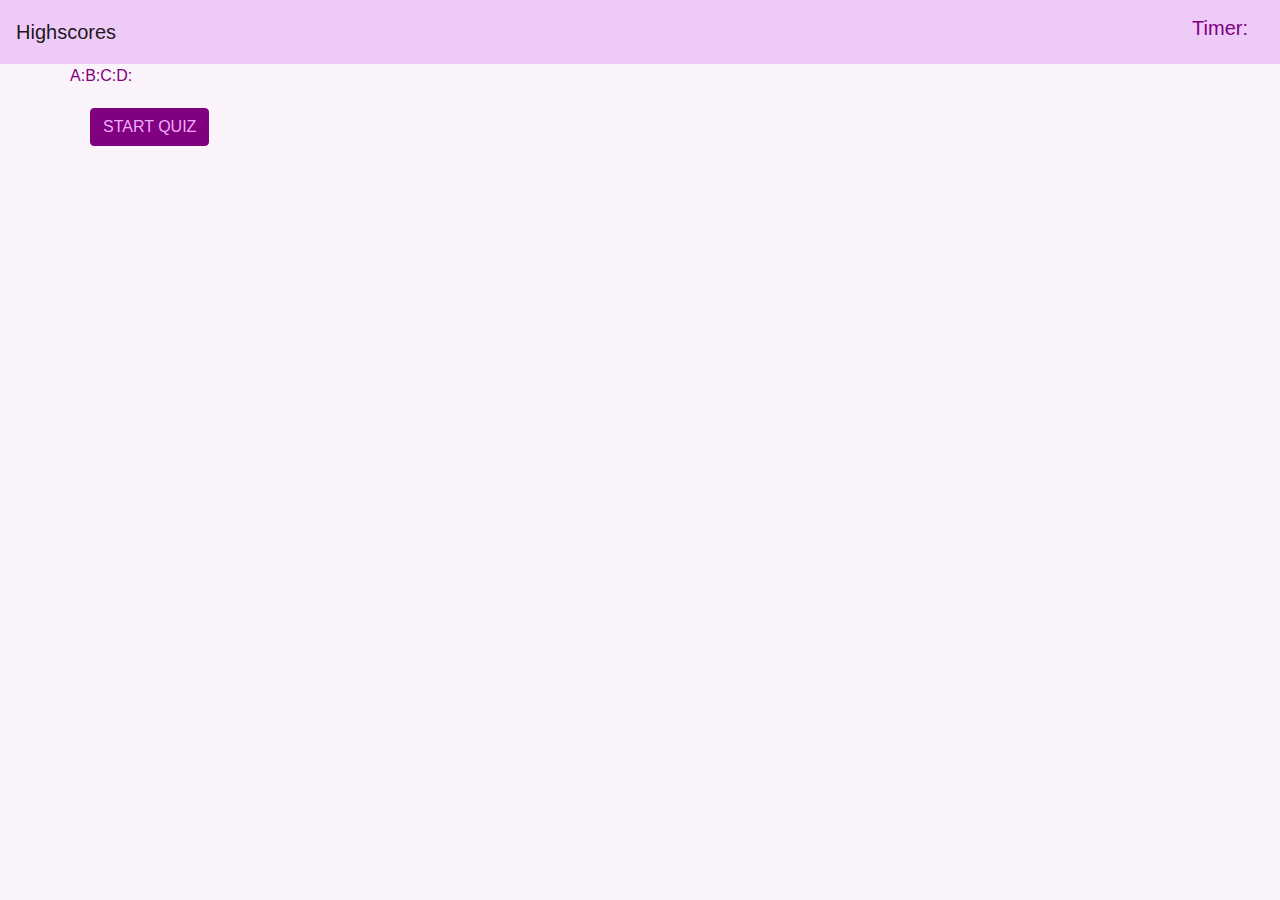
==== index.html @ 0ba2a4ae "add all files" ====
<!DOCTYPE html>
<html lang="en">
<head>
    <meta charset="UTF-8">
    <meta name="viewport" content="width=device-width, initial-scale=1.0">
    <meta http-equiv="X-UA-Compatible" content="ie=edge">
    <link rel="stylesheet" href="https://stackpath.bootstrapcdn.com/bootstrap/4.4.1/css/bootstrap.min.css" integrity="sha384-Vkoo8x4CGsO3+Hhxv8T/Q5PaXtkKtu6ug5TOeNV6gBiFeWPGFN9MuhOf23Q9Ifjh" crossorigin="anonymous">
    <link rel = "javascript" href = "script.js">
    <link rel = "stylesheet" href = "style.css">

    <title>QUIZ</title>
</head>
<body>

    <nav class="navbar navbar-light" style="background-color: #edcaf7;">
        
        <a class="navbar-brand" href="highscores.html">Highscores</a>

        <ul class="nav justify-content-end">
            <li class="nav-item">
              <h5 class="nav-link disable">Timer:<span id = "timer"></span></h5>
            </li>
        </ul>
        
    </nav>

    <div class = "container justify-content-center">
        
        <div class = "row">
            <span id = "question"></span>
        </div>

        <div class = "row" id="choices">
            <div class="choice" >A:<span id="A"></span></div>
            <div class="choice" >B:<span id="B"></span></div>
            <div class="choice" >C:<span id="C"></span></div>
            <div class="choice" >D:<span id="D"></span></div>
        </div>

        <div class = "row">
            <span id = "rightWrong"></span>
        </div>
        
        <div class = "row">
        <button class = "btn" id = "start" >START QUIZ</button>
        </div>


    </div>


    

    
</body>
</html>
---- style.css ----
body {
    background-color: rgb(250, 243, 250);
    color: purple;
}

body a {
    color: purple; 
}

.navbar-brand:hover {
    text-decoration: underline;
}

.btn {
    margin: 20px;
    background-color: purple;
    border-color: purple;
    color: rgb(238, 173, 247);
}

.btn:hover {
    background-color: purple;
    border-color: white;
    color: rgb(238, 173, 247);
}
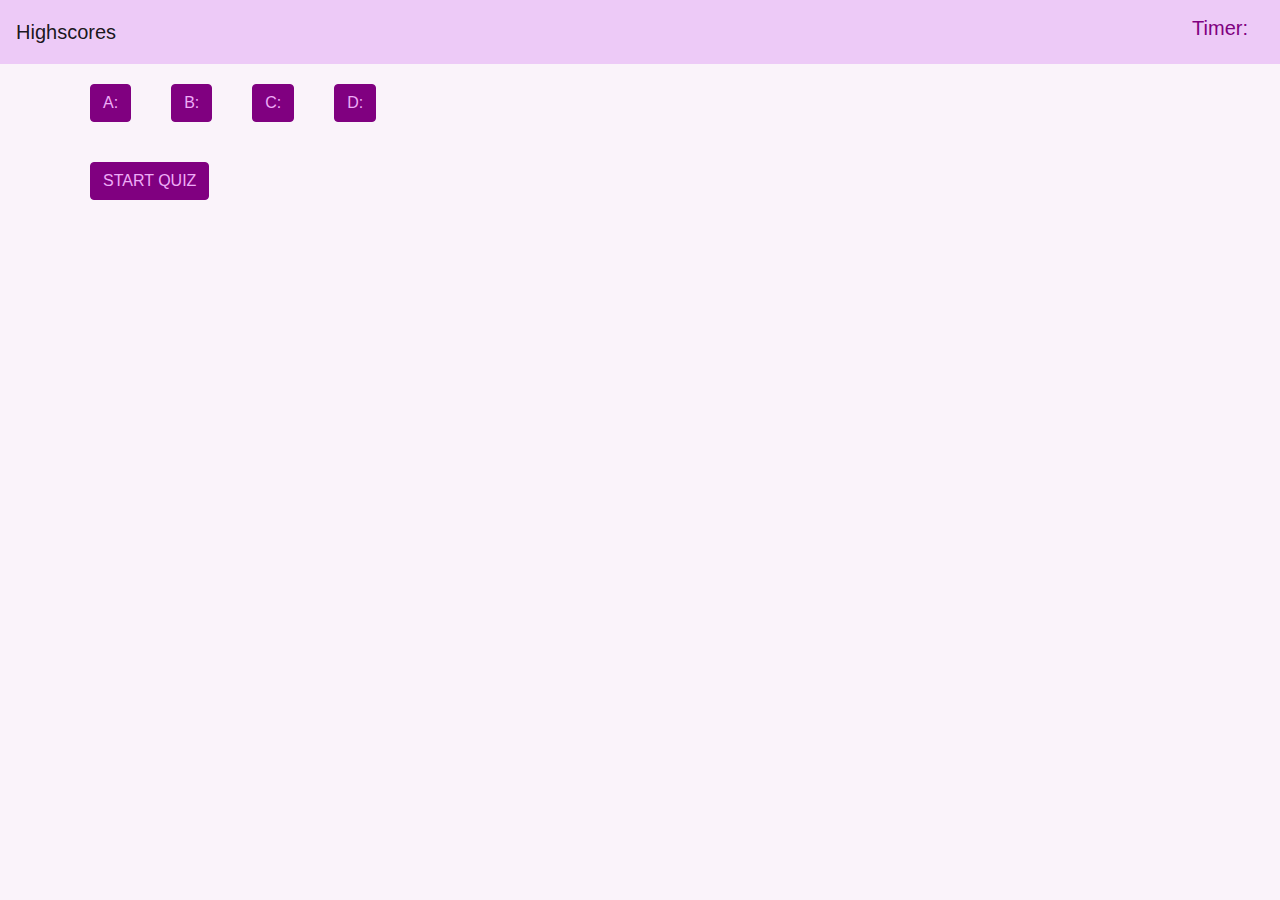
==== commit 7f6732ea: "started created functions" ====
--- a/index.html
+++ b/index.html
@@ -5,7 +5,7 @@
     <meta name="viewport" content="width=device-width, initial-scale=1.0">
     <meta http-equiv="X-UA-Compatible" content="ie=edge">
     <link rel="stylesheet" href="https://stackpath.bootstrapcdn.com/bootstrap/4.4.1/css/bootstrap.min.css" integrity="sha384-Vkoo8x4CGsO3+Hhxv8T/Q5PaXtkKtu6ug5TOeNV6gBiFeWPGFN9MuhOf23Q9Ifjh" crossorigin="anonymous">
-    <link rel = "javascript" href = "script.js">
+    
     <link rel = "stylesheet" href = "style.css">
 
     <title>QUIZ</title>
@@ -31,10 +31,10 @@
         </div>
 
         <div class = "row" id="choices">
-            <div class="choice" >A:<span id="A"></span></div>
-            <div class="choice" >B:<span id="B"></span></div>
-            <div class="choice" >C:<span id="C"></span></div>
-            <div class="choice" >D:<span id="D"></span></div>
+            <button class="btn" >A:<span id="a"></span></button>
+            <button class="btn" >B:<span id="b"></span></button>
+            <button class="btn" >C:<span id="c"></span></button>
+            <button class="btn" >D:<span id="d"></span></button>
         </div>
 
         <div class = "row">
@@ -51,6 +51,6 @@
 
     
 
-    
+    <script rel = "javascript" src = "script.js"></script>
 </body>
 </html>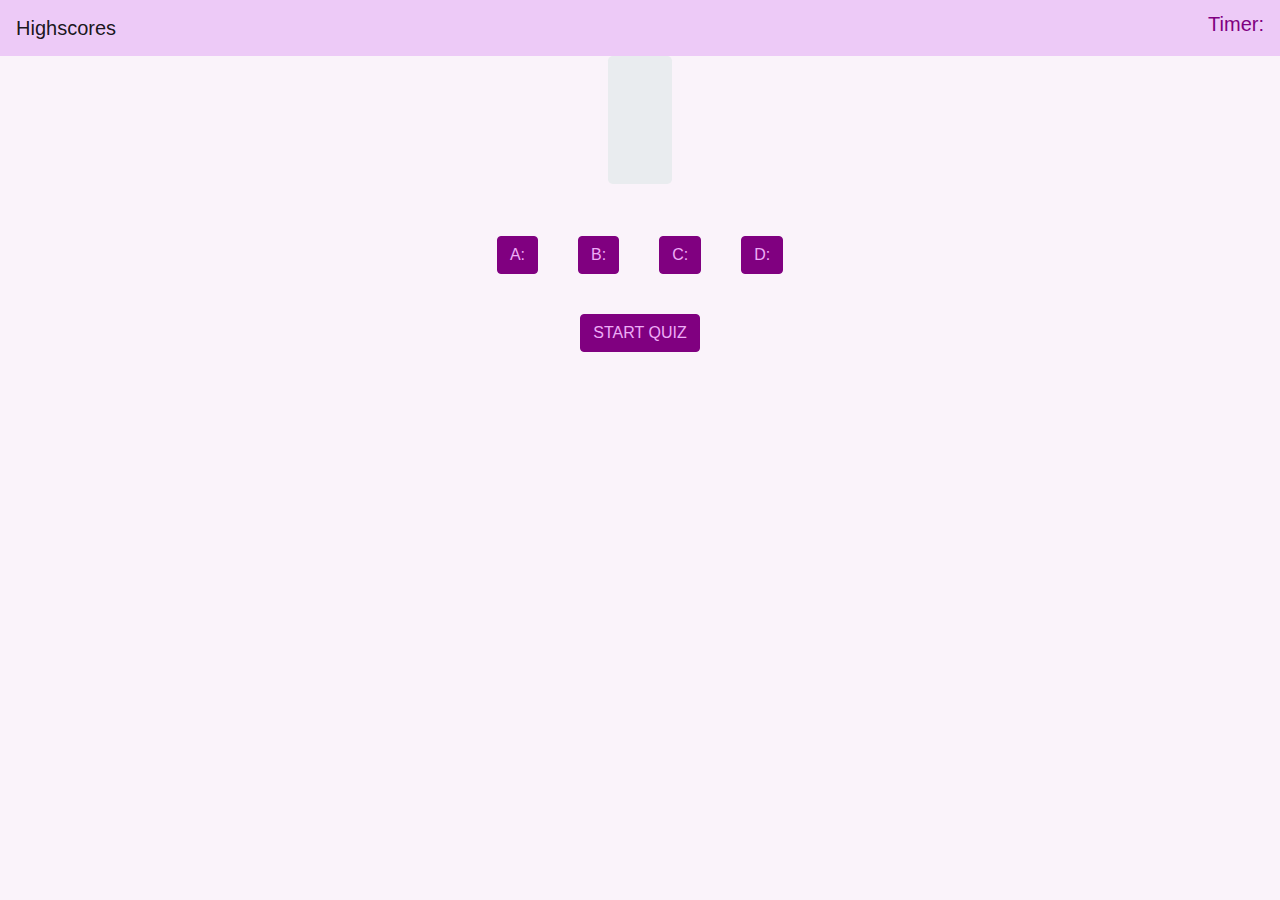
==== commit 5fb8e8ad: "first try at functions" ====
--- a/index.html
+++ b/index.html
@@ -18,30 +18,30 @@
 
         <ul class="nav justify-content-end">
             <li class="nav-item">
-              <h5 class="nav-link disable">Timer:<span id = "timer"></span></h5>
+              <h5 class="nav-item">Timer:<span id = "timer"></span></h5>
             </li>
         </ul>
         
     </nav>
 
-    <div class = "container justify-content-center">
+    <div class = "container ">
         
-        <div class = "row">
-            <span id = "question"></span>
+        <div class = "row justify-content-center">
+            <span class = "jumbotron" id = "question"></span>
         </div>
 
-        <div class = "row" id="choices">
-            <button class="btn" >A:<span id="a"></span></button>
-            <button class="btn" >B:<span id="b"></span></button>
-            <button class="btn" >C:<span id="c"></span></button>
-            <button class="btn" >D:<span id="d"></span></button>
+        <div class = "row justify-content-center" id="choices">
+            <button class="btn">A:<span id="a"></span></button>
+            <button class="btn">B:<span id="b"></span></button>
+            <button class="btn">C:<span id="c"></span></button>
+            <button class="btn">D:<span id="d"></span></button>
         </div>
 
-        <div class = "row">
+        <div class = "row justify-content-center">
             <span id = "rightWrong"></span>
         </div>
         
-        <div class = "row">
+        <div class = "row justify-content-center">
         <button class = "btn" id = "start" >START QUIZ</button>
         </div>
 
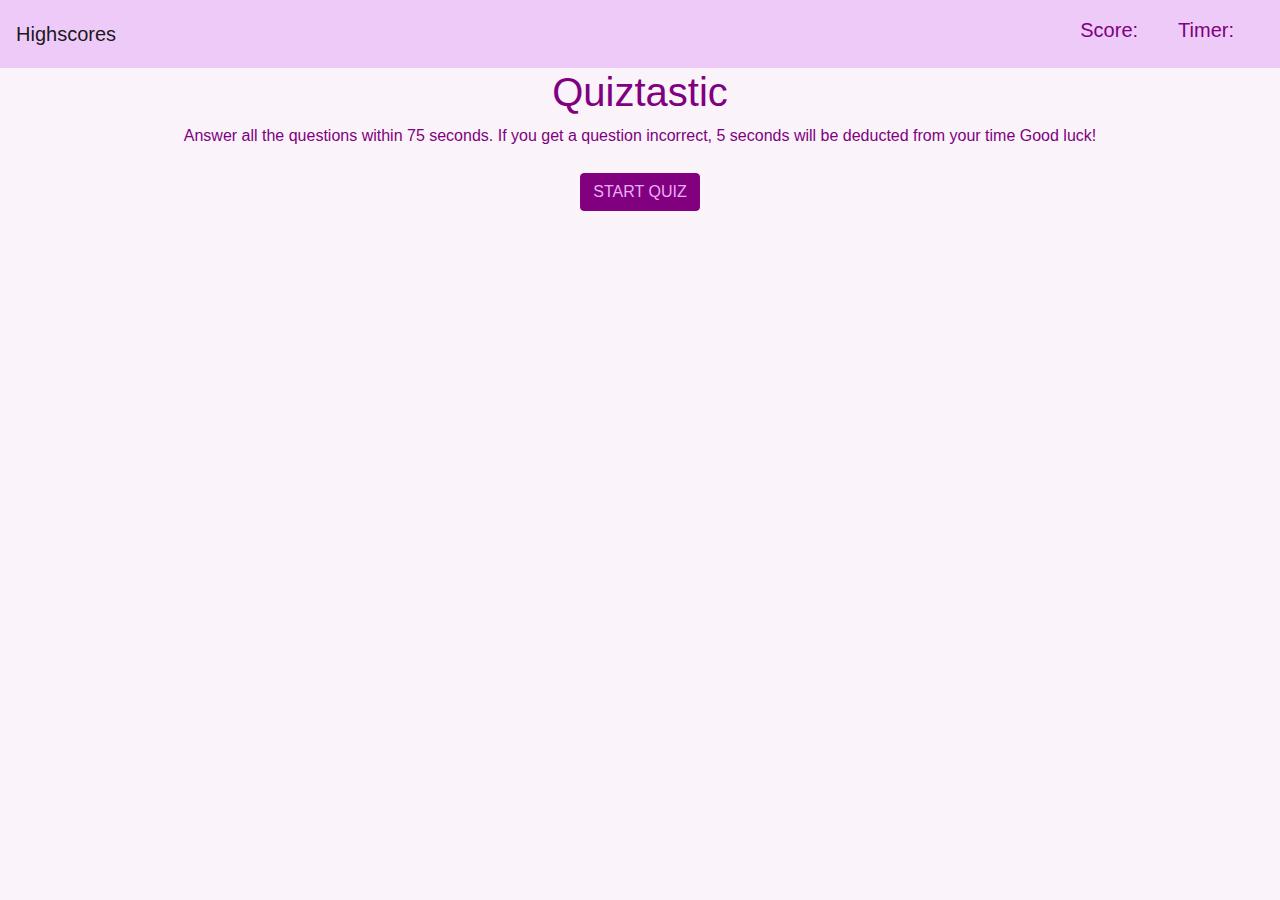
==== commit 2153e131: "created highscores page and started js for it" ====
--- a/index.html
+++ b/index.html
@@ -17,6 +17,9 @@
         <a class="navbar-brand" href="highscores.html">Highscores</a>
 
         <ul class="nav justify-content-end">
+            <li class = "nav-item">
+                <h5 class = "nav-item">Score:<span id = "score"></span></h5>
+            </li>
             <li class="nav-item">
               <h5 class="nav-item">Timer:<span id = "timer"></span></h5>
             </li>
@@ -25,16 +28,22 @@
     </nav>
 
     <div class = "container ">
+        <div class = "row justify-content-center" id = "quizTitle">
+            <h1>Quiztastic</h1>
+        </div>
+        <div class = "row justify-content-center" id = "directions" >
+            <h6>Answer all the questions within 75 seconds. If you get a question incorrect, 5 seconds will be deducted from your time Good luck!</h6>
+        </div>
         
         <div class = "row justify-content-center">
             <span class = "jumbotron" id = "question"></span>
         </div>
 
         <div class = "row justify-content-center" id="choices">
-            <button class="btn">A:<span id="a"></span></button>
-            <button class="btn">B:<span id="b"></span></button>
-            <button class="btn">C:<span id="c"></span></button>
-            <button class="btn">D:<span id="d"></span></button>
+            <button class="btn" id = "a"></button>
+            <button class="btn" id = "b"></button>
+            <button class="btn" id = "c"></button>
+            <button class="btn" id = "d"></button>
         </div>
 
         <div class = "row justify-content-center">
--- a/style.css
+++ b/style.css
@@ -1,10 +1,15 @@
 body {
     background-color: rgb(250, 243, 250);
     color: purple;
+    text-align: center;
 }
 
 body a {
     color: purple; 
+}
+p {
+    text-align: center;
+    width: 50%;
 }
 
 .navbar-brand:hover {
@@ -22,4 +27,15 @@
     background-color: purple;
     border-color: white;
     color: rgb(238, 173, 247);
+}
+
+.jumbotron {
+    background-color: purple;
+    color: rgb(238, 173, 247);
+}
+
+.nav-item {
+    padding: 5px;
+    margin-right: 10px;
+     
 }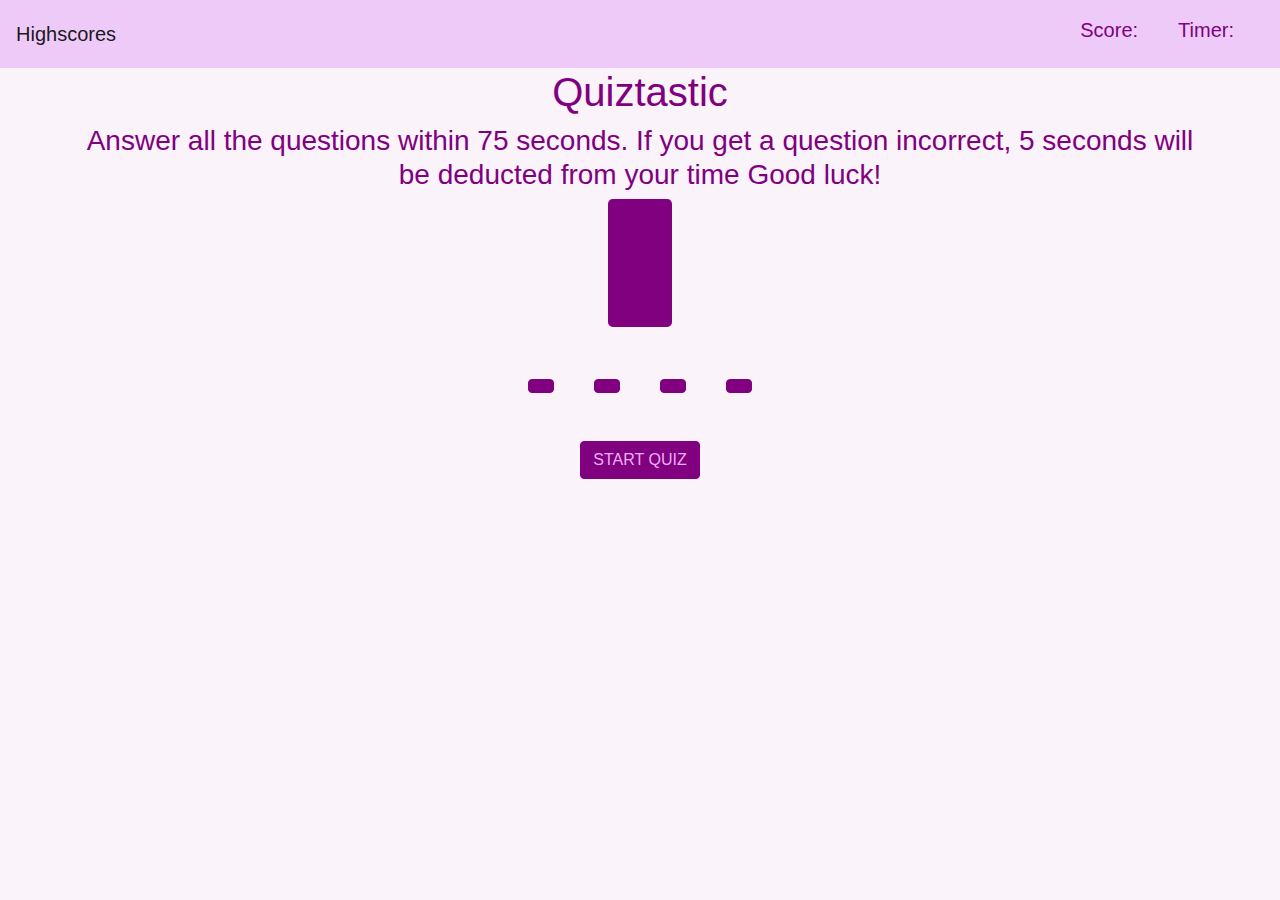
==== commit b26770c7: "started high scores page js" ====
--- a/index.html
+++ b/index.html
@@ -32,7 +32,7 @@
             <h1>Quiztastic</h1>
         </div>
         <div class = "row justify-content-center" id = "directions" >
-            <h6>Answer all the questions within 75 seconds. If you get a question incorrect, 5 seconds will be deducted from your time Good luck!</h6>
+            <h3>Answer all the questions within 75 seconds. If you get a question incorrect, 5 seconds will be deducted from your time Good luck!</h3>
         </div>
         
         <div class = "row justify-content-center">
@@ -47,7 +47,7 @@
         </div>
 
         <div class = "row justify-content-center">
-            <span id = "rightWrong"></span>
+            <h1 id = "rightWrong"></h1>
         </div>
         
         <div class = "row justify-content-center">
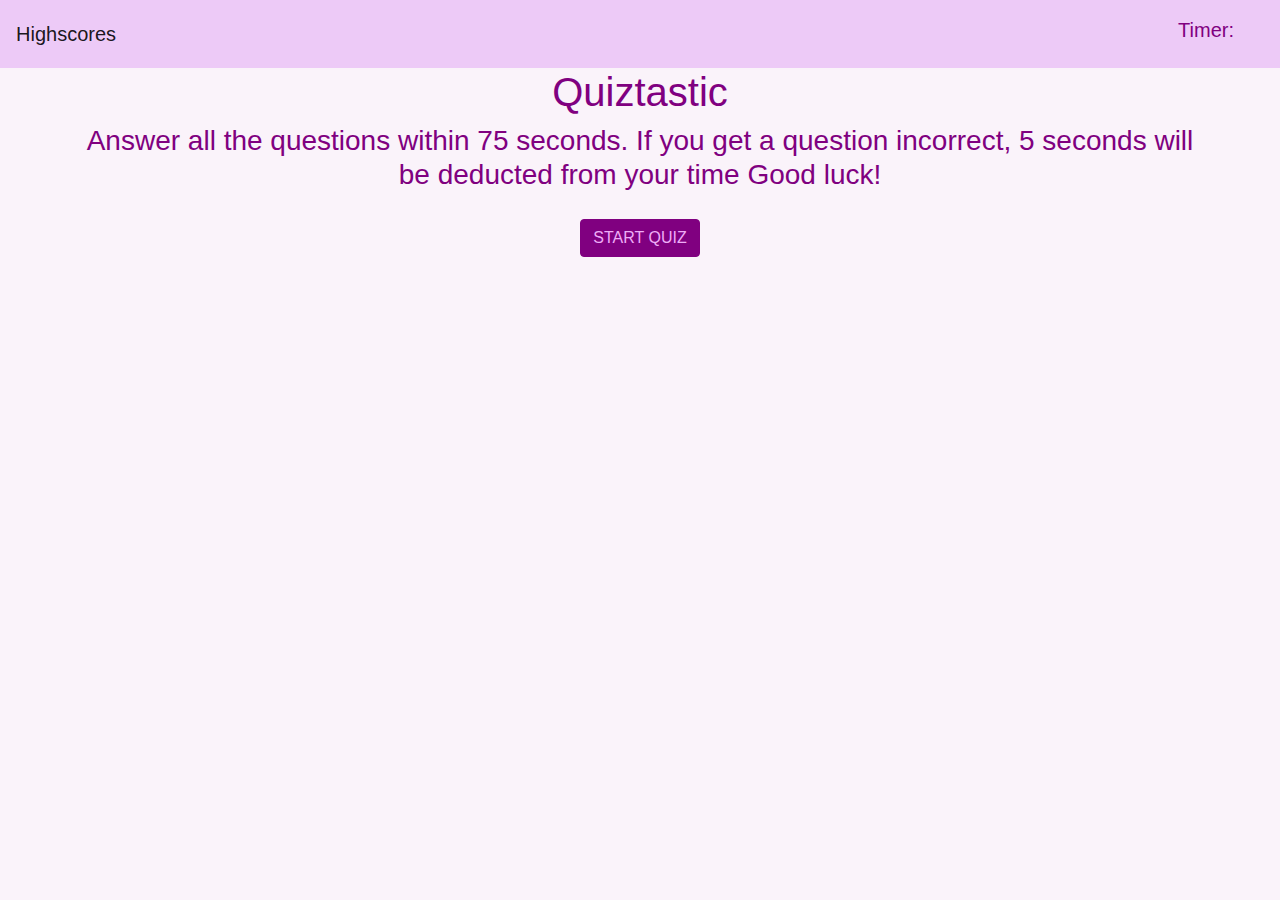
==== commit 8569b918: "finializes functions and cleaned up spacing" ====
--- a/index.html
+++ b/index.html
@@ -13,28 +13,29 @@
 <body>
 
     <nav class="navbar navbar-light" style="background-color: #edcaf7;">
-        
         <a class="navbar-brand" href="highscores.html">Highscores</a>
-
         <ul class="nav justify-content-end">
-            <li class = "nav-item">
-                <h5 class = "nav-item">Score:<span id = "score"></span></h5>
-            </li>
             <li class="nav-item">
               <h5 class="nav-item">Timer:<span id = "timer"></span></h5>
             </li>
         </ul>
-        
     </nav>
 
     <div class = "container ">
-        <div class = "row justify-content-center" id = "quizTitle">
-            <h1>Quiztastic</h1>
-        </div>
-        <div class = "row justify-content-center" id = "directions" >
-            <h3>Answer all the questions within 75 seconds. If you get a question incorrect, 5 seconds will be deducted from your time Good luck!</h3>
-        </div>
-        
+        <div id = "mainDiv"> 
+            <div class = "row justify-content-center" id = "quizTitle">
+                <h1>Quiztastic</h1>
+            </div>
+            
+            <div class = "row justify-content-center" id = "directions" >
+                <h3>Answer all the questions within 75 seconds. If you get a question incorrect, 5 seconds will be deducted from your time Good luck!</h3>
+            </div>
+
+            <div class = "row justify-content-center">
+                <button class = "btn" id = "start" >START QUIZ</button>
+            </div>
+        </div>   
+
         <div class = "row justify-content-center">
             <span class = "jumbotron" id = "question"></span>
         </div>
@@ -49,12 +50,11 @@
         <div class = "row justify-content-center">
             <h1 id = "rightWrong"></h1>
         </div>
-        
-        <div class = "row justify-content-center">
-        <button class = "btn" id = "start" >START QUIZ</button>
+
+        <div id = "highscoresInput">
+            <input for = "initials" id = "initials" placeholder = "Enter Initials">
+            <button for = "submit" id = "submitInitials">Submit</button>
         </div>
-
-
     </div>
 
 
--- a/style.css
+++ b/style.css
@@ -38,4 +38,14 @@
     padding: 5px;
     margin-right: 10px;
      
+}
+
+.initialsItem {
+    list-style-position: inside;
+
+}
+
+#listOfHs {
+    padding-left:0;
+    font-size: 20px;
 }